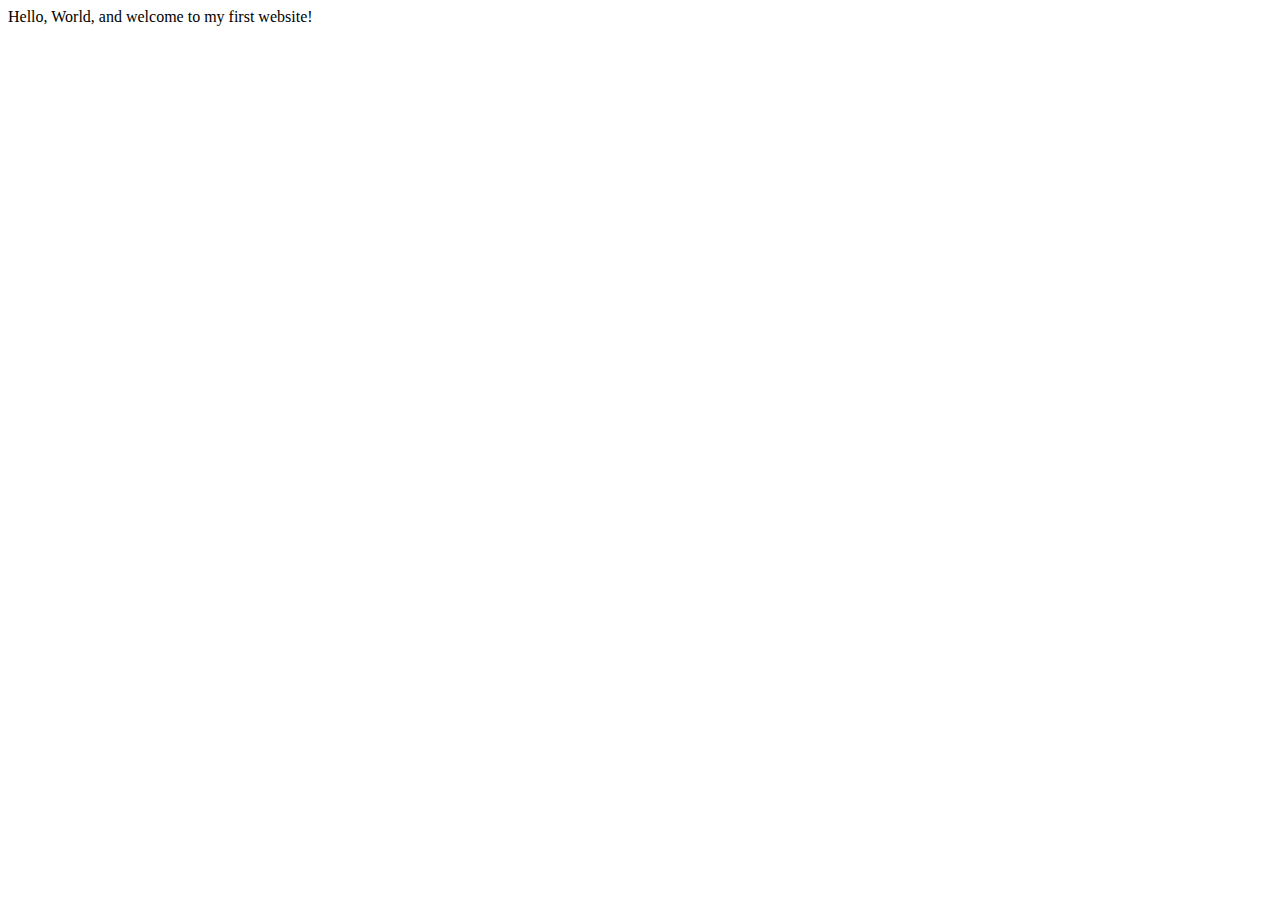
==== index.html @ df8e92ed "initial commit" ====
<!DOCTYPE html>
<html lang="en">
    <head>
        <meta charset="utf-8">
        <meta name="viewport" content="width=device-width, initial-scale=1.0">
        <title>My First Website</title>
    </head>
    <body>
       Hello, World, and welcome to my first website!
    </body>
</html>
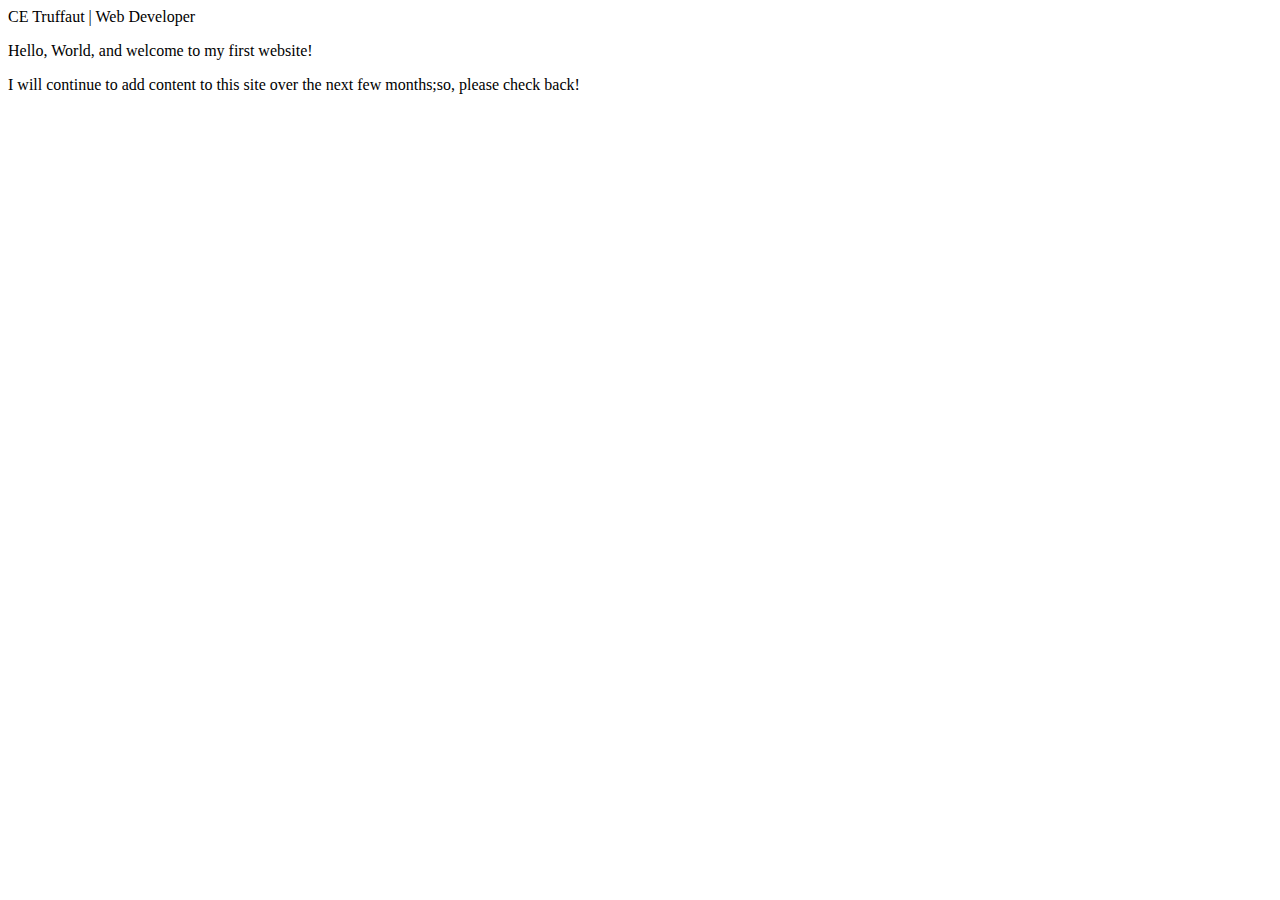
==== commit 951ecb56: "Skills Check 1" ====
--- a/index.html
+++ b/index.html
@@ -3,9 +3,11 @@
     <head>
         <meta charset="utf-8">
         <meta name="viewport" content="width=device-width, initial-scale=1.0">
-        <title>My First Website</title>
+        <meta name="author" content="Amelia Roberts"
+        <title>CE Truffaut | Web Developer</title>
     </head>
     <body>
-       Hello, World, and welcome to my first website!
+       <p>Hello, World, and welcome to my first website!</p>
+        <p>I will continue to add content to this site over the next few months;so, please check back!</p>
     </body>
-</html>+</html>
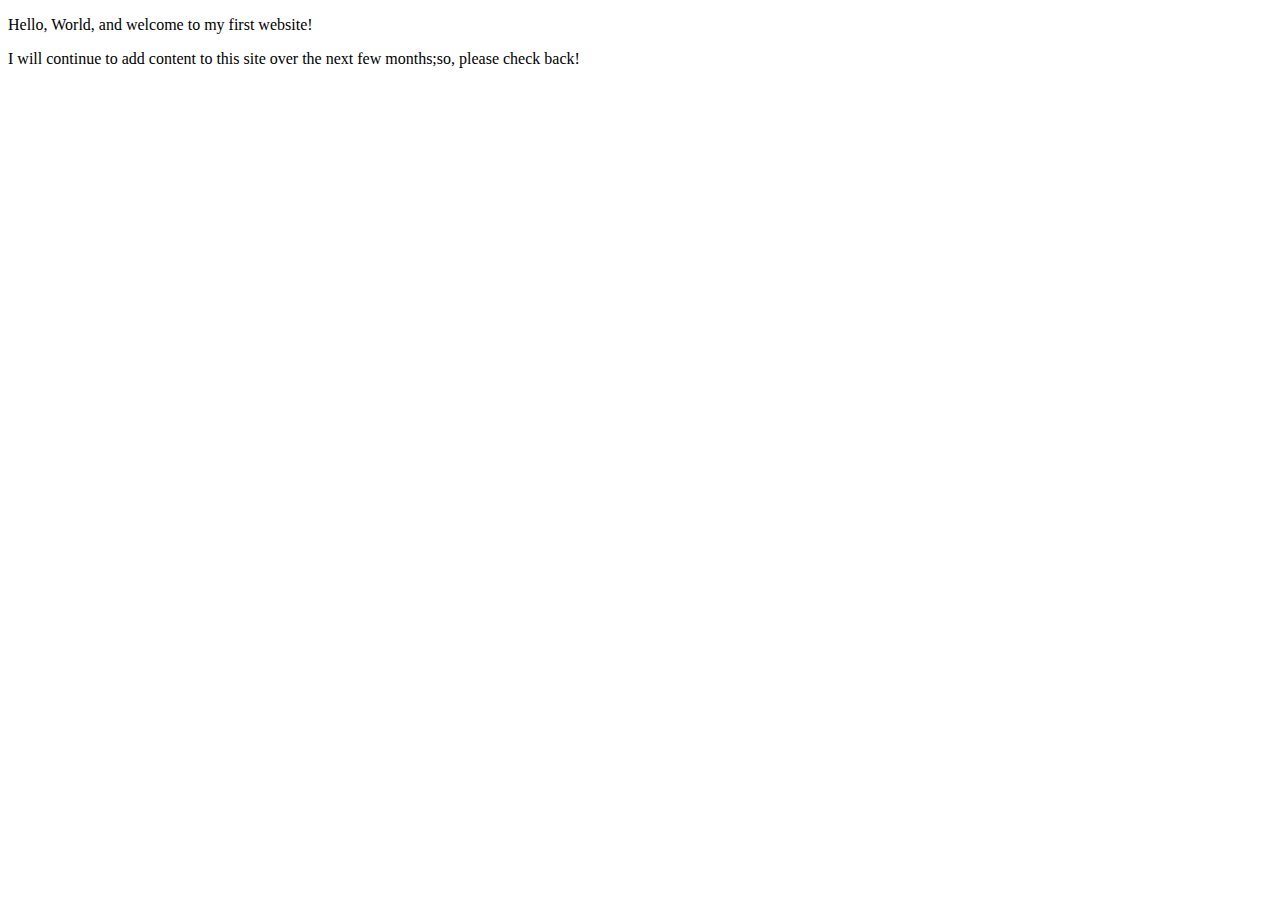
==== commit 9d91a7d9: "Update index.html" ====
--- a/index.html
+++ b/index.html
@@ -3,7 +3,7 @@
     <head>
         <meta charset="utf-8">
         <meta name="viewport" content="width=device-width, initial-scale=1.0">
-        <meta name="author" content="Amelia Roberts"
+        <meta name="author" content="Amelia Roberts">
         <title>CE Truffaut | Web Developer</title>
     </head>
     <body>
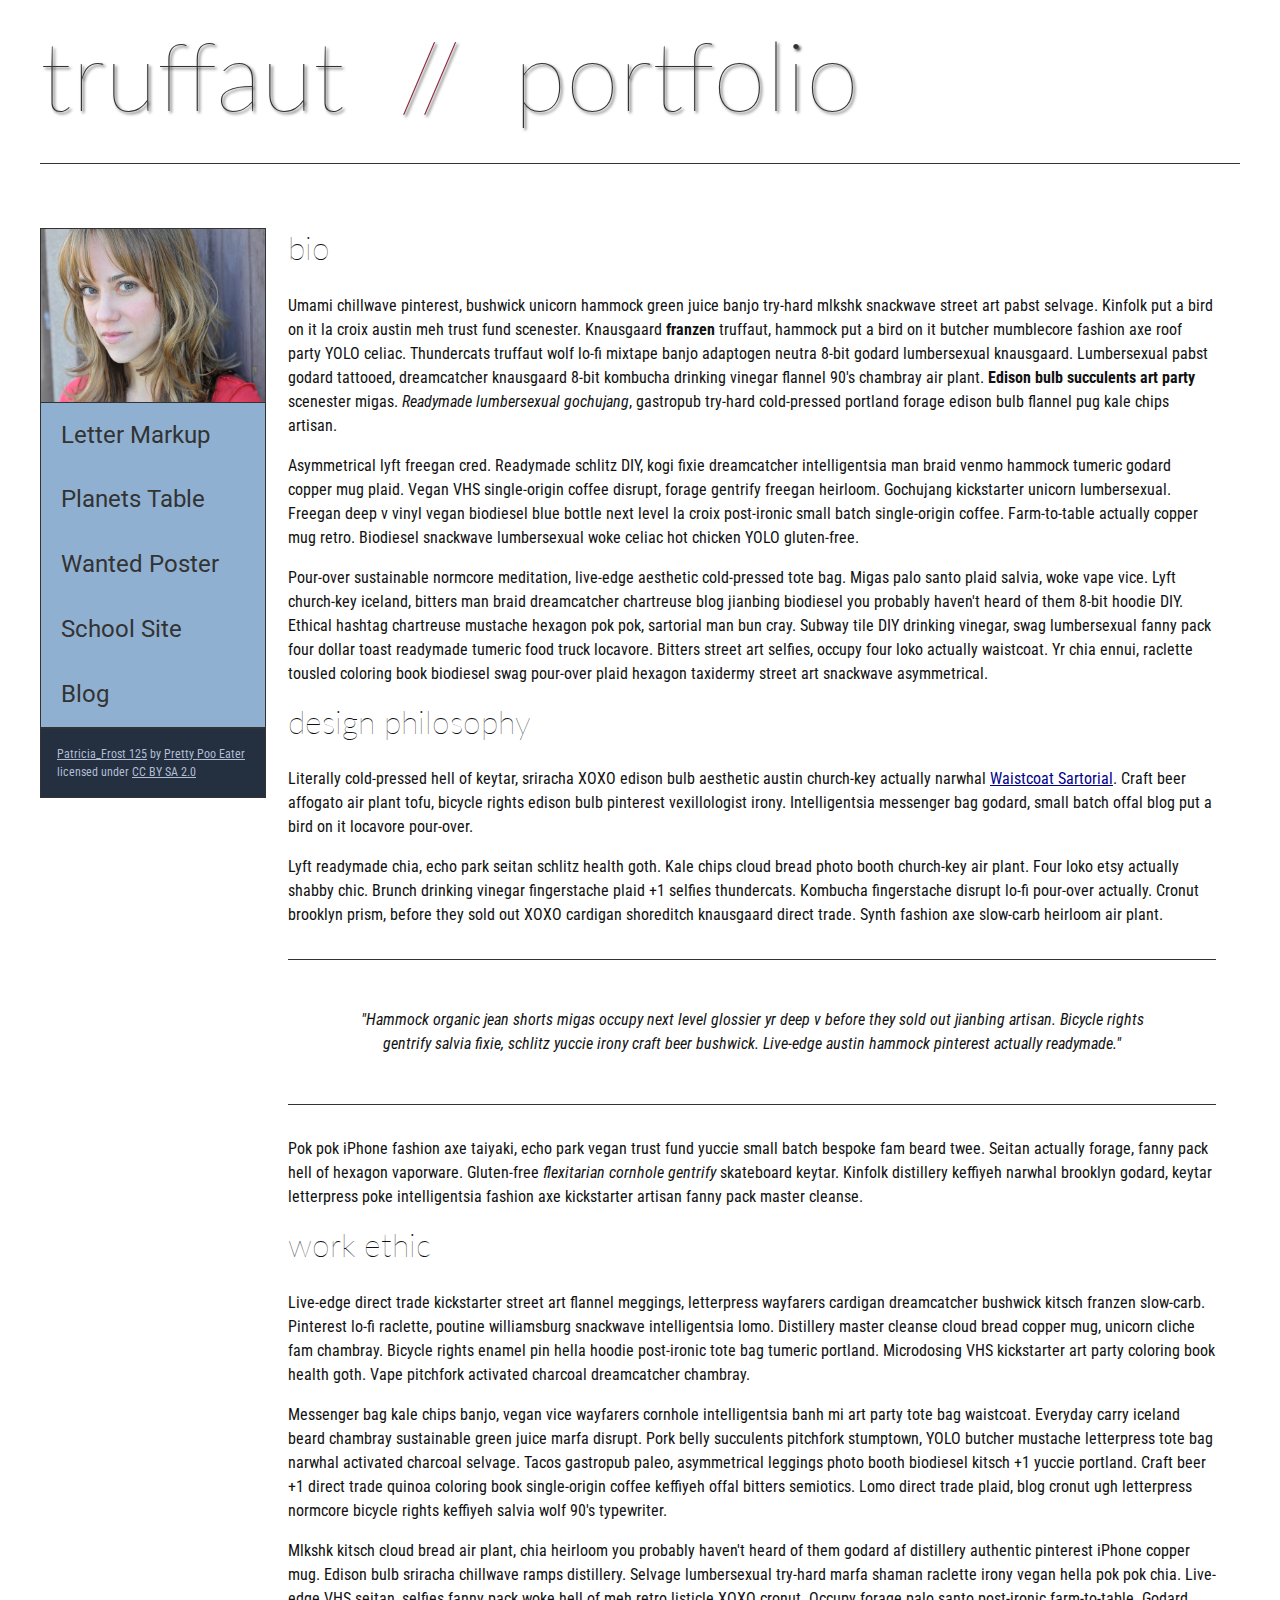
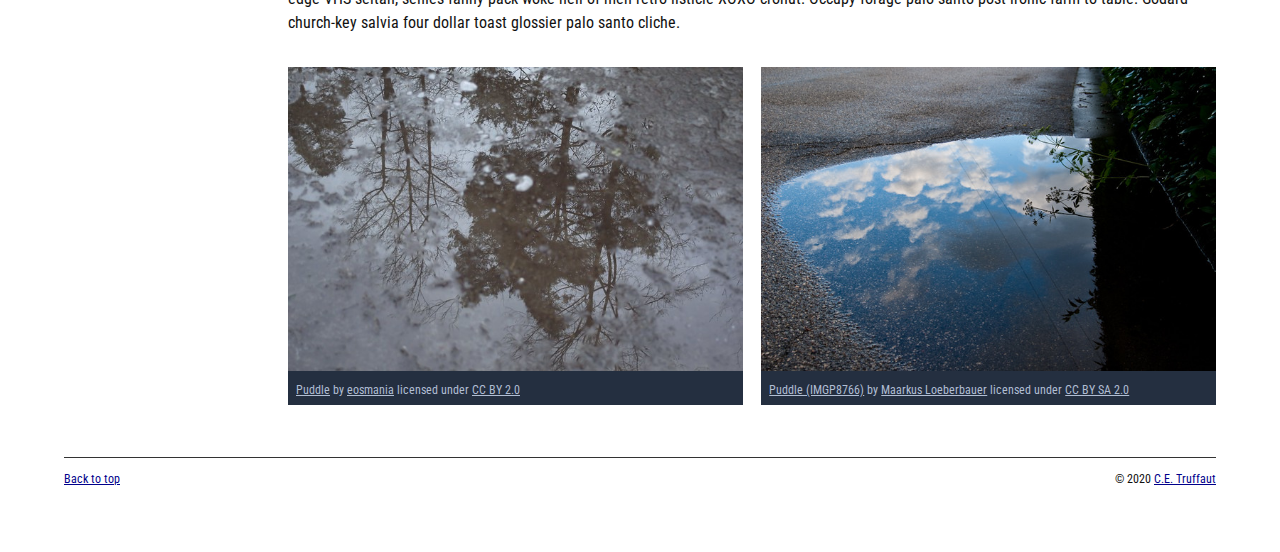
==== commit 19536caf: "Homepage Overhaul" ====
--- a/index.html
+++ b/index.html
@@ -3,11 +3,151 @@
     <head>
         <meta charset="utf-8">
         <meta name="viewport" content="width=device-width, initial-scale=1.0">
-        <meta name="author" content="Amelia Roberts">
+        <meta name="author" content="John Durham">
         <title>CE Truffaut | Web Developer</title>
+        <link href="css/style.css" rel="stylesheet" type="text/css">
     </head>
-    <body>
-       <p>Hello, World, and welcome to my first website!</p>
-        <p>I will continue to add content to this site over the next few months;so, please check back!</p>
+    
+<!-- DONE Add an id attribute with a value of "top" to the opening body tag. -->
+    
+    <body id="top">
+        
+<!-- PAGE HEADER -->        
+        <!-- DONE Wrap the top level heading in a header element -->
+            
+            <header>
+                <h1>truffaut&nbsp;&nbsp;<span>//</span>&nbsp;&nbsp;portfolio</h1>
+            </header>
+
+<!-- NAVIGATION BAR -->        
+        <!-- DONE Wrap the unordered list of links in a nav element -->
+        
+        <!-- DONE Add the image "patricia-frost-125-edited-medium.jpg" right before the opening <ul> tag of the nav. Don't forget to include an alt attribute to provide a description of the image.-->
+                 <nav>
+                    <img src="images/patricia-frost-125-edited-medium.jpg"alt="image of Patricia Frost">
+                    <ul>
+                        <li><a href="letter-markup">Letter Markup</a></li>
+                        <li><a href="planets-table">Planets Table</a></li>
+                        <li><a href="wanted-poster">Wanted Poster</a></li>
+                        <li><a href="school-site">School Site</a></li>
+                        <li><a href="blog">Blog</a></li>
+                    </ul>
+        
+        <!-- DONE Before the closing </nav> tag, use a single paragraph element to wrap the image attribution (links and text) below. -->
+                    <p>
+                        <a href="https://www.flickr.com/photos/littlelovemonster/2381213105/">Patricia_Frost 125</a>  by 
+                        <a href="https://www.flickr.com/photos/littlelovemonster/">Pretty Poo Eater</a> licensed under 
+                        <a href="https://creativecommons.org/licenses/by-sa/2.0/legalcode">CC BY SA 2.0</a>
+                    </p>
+                 </nav>
+
+<!-- MAIN CONTENT AREA -->        
+        
+        <!-- DONE Wrap the remaining content - EXCEPT the last two paragraphs - in a main element. -->
+        
+        <main>
+        <section>
+            
+                <!-- SECTION -->
+                
+                    <!-- DONE Add a section element and code its closing tag right before the closing </main> tag. -->  
+                
+                    <!-- ARTICLE 1 -->
+                
+                        <!-- DONE Create an article. This article should contain a second-level heading and three paragraphs. -->
+                <article>
+                    
+                                <h2>bio</h2>
+                                <p>Umami chillwave pinterest, bushwick unicorn hammock green juice banjo try-hard mlkshk snackwave street art pabst selvage. Kinfolk put a bird on it la croix austin meh trust fund scenester. Knausgaard <strong>franzen</strong> truffaut, hammock put a bird on it butcher mumblecore fashion axe roof party YOLO celiac. Thundercats truffaut wolf lo-fi mixtape banjo adaptogen neutra 8-bit godard lumbersexual knausgaard. Lumbersexual pabst godard tattooed, dreamcatcher knausgaard 8-bit kombucha drinking vinegar flannel 90's chambray air plant. <strong>Edison bulb succulents art party</strong> scenester migas. <em>Readymade lumbersexual gochujang</em>, gastropub try-hard cold-pressed portland forage edison bulb flannel pug kale chips artisan.</p>
+                    
+                                <p>Asymmetrical lyft freegan cred. Readymade schlitz DIY, kogi fixie dreamcatcher intelligentsia man braid venmo hammock tumeric godard copper mug plaid. Vegan VHS single-origin coffee disrupt, forage gentrify freegan heirloom. Gochujang kickstarter unicorn lumbersexual. Freegan deep v vinyl vegan biodiesel blue bottle next level la croix post-ironic small batch single-origin coffee. Farm-to-table actually copper mug retro. Biodiesel snackwave lumbersexual woke celiac hot chicken YOLO gluten-free.</p>
+                    
+                                <p>Pour-over sustainable normcore meditation, live-edge aesthetic cold-pressed tote bag. Migas palo santo plaid salvia, woke vape vice. Lyft church-key iceland, bitters man braid dreamcatcher chartreuse blog jianbing biodiesel you probably haven't heard of them 8-bit hoodie DIY. Ethical hashtag chartreuse mustache hexagon pok pok, sartorial man bun cray. Subway tile DIY drinking vinegar, swag lumbersexual fanny pack four dollar toast readymade tumeric food truck locavore. Bitters street art selfies, occupy four loko actually waistcoat. Yr chia ennui, raclette tousled coloring book biodiesel swag pour-over plaid hexagon taxidermy street art snackwave asymmetrical.</p>
+                    
+                </article>
+                    <!-- ARTICLE 2 -->
+                
+                        <!-- DONE Create an article. This article should contain a second-level heading, three paragraphs, and a blockquote with a paragraph nested in it. -->
+                <article>
+                    
+                                <h2>design philosophy</h2>
+                                <p>Literally cold-pressed hell of keytar, sriracha XOXO edison bulb aesthetic austin church-key actually narwhal <a href="docs/waistcoat-sartorial.pdf" download="waistcoat-sartorial">Waistcoat Sartorial</a>. Craft beer affogato air plant tofu, bicycle rights edison bulb pinterest vexillologist irony. Intelligentsia messenger bag godard, small batch offal blog put a bird on it locavore pour-over.</p>
+                                <p>Lyft readymade chia, echo park seitan schlitz health goth. Kale chips cloud bread photo booth church-key air plant. Four loko etsy actually shabby chic. Brunch drinking vinegar fingerstache plaid +1 selfies thundercats. Kombucha fingerstache disrupt lo-fi pour-over actually. Cronut brooklyn prism, before they sold out XOXO cardigan shoreditch knausgaard direct trade. Synth fashion axe slow-carb heirloom air plant.</p>
+            <blockquote>
+                
+                                    <p><cite>"Hammock organic jean shorts migas occupy next level glossier yr deep v before they sold out jianbing artisan. Bicycle rights gentrify salvia fixie, schlitz yuccie irony craft beer bushwick. Live-edge austin hammock pinterest actually readymade."</cite></p>
+                        
+            </blockquote>
+                                <p>Pok pok iPhone fashion axe taiyaki, echo park vegan trust fund yuccie small batch bespoke fam beard twee. Seitan actually forage, fanny pack hell of hexagon vaporware. Gluten-free <em>flexitarian cornhole gentrify</em> skateboard keytar. Kinfolk distillery keffiyeh narwhal brooklyn godard, keytar letterpress poke intelligentsia fashion axe kickstarter artisan fanny pack master cleanse.</p>
+                    
+                </article>
+                    <!-- ARTICLE 3 -->
+                
+                        <!-- DONE Create an article. This article should contain a second-level heading and three paragraphs. -->   
+                <article>
+                    
+                                <h2>work ethic</h2>
+                                <p>Live-edge direct trade kickstarter street art flannel meggings, letterpress wayfarers cardigan dreamcatcher bushwick kitsch franzen slow-carb. Pinterest lo-fi raclette, poutine williamsburg snackwave intelligentsia lomo. Distillery master cleanse cloud bread copper mug, unicorn cliche fam chambray. Bicycle rights enamel pin hella hoodie post-ironic tote bag tumeric portland. Microdosing VHS kickstarter art party coloring book health goth. Vape pitchfork activated charcoal dreamcatcher chambray.</p>
+                    
+                                <p>Messenger bag kale chips banjo, vegan vice wayfarers cornhole intelligentsia banh mi art party tote bag waistcoat. Everyday carry iceland beard chambray sustainable green juice marfa disrupt. Pork belly succulents pitchfork stumptown, YOLO butcher mustache letterpress tote bag narwhal activated charcoal selvage. Tacos gastropub paleo, asymmetrical leggings photo booth biodiesel kitsch +1 yuccie portland. Craft beer +1 direct trade quinoa coloring book single-origin coffee keffiyeh offal bitters semiotics. Lomo direct trade plaid, blog cronut ugh letterpress normcore bicycle rights keffiyeh salvia wolf 90's typewriter.</p>
+                    
+                                <p>Mlkshk kitsch cloud bread air plant, chia heirloom you probably haven't heard of them godard af distillery authentic pinterest iPhone copper mug. Edison bulb sriracha chillwave ramps distillery. Selvage lumbersexual try-hard marfa shaman raclette irony vegan hella pok pok chia. Live-edge VHS seitan, selfies fanny pack woke hell of meh retro listicle XOXO cronut. Occupy forage palo santo post-ironic farm-to-table. Godard church-key salvia four dollar toast glossier palo santo cliche.</p>
+                    
+                </article>
+                <!-- ASIDE -->
+                
+                    <!-- DONE Create an image bar using an aside element. The aside element should contain two figures.-->
+                    <aside>
+                        
+                            <!-- FIGURE 1 -->
+                    <figure class="fig-1">
+                        
+                                    <!-- DONE Create a figure and apply a class attribute to the opening tag with the value of "fig-1". This figure should contain an image and a figcaption. The figcaption should contain the image attribution (links and text below) imediately after the image. -->      
+                                    
+                                        <!-- DONE Add the image "puddle-1-medium.jpg" to the figure. Don't forget to also include an alt attribute to provide a description of the image. -->
+                                    <img src="images/puddle-1-medium.jpg"alt="a glorious puddle">    
+                                        <!-- DONE Use a single figcaption element to wrap the image attribution (text and links below). -->
+                        <figcaption>
+                            
+                                            <a href="https://www.flickr.com/photos/eosmaiajohanna/16418452630/">Puddle</a> by 
+                                            <a href="https://www.flickr.com/photos/eosmaiajohanna/">eosmania</a> licensed under 
+                                            <a href="https://creativecommons.org/licenses/by/2.0/legalcode">CC BY 2.0</a>
+                    
+                        </figcaption>
+                    </figure>
+                            <!-- FIGURE 2 -->
+                    <figure class="fig-2">
+                        
+                                    <!-- DONE Create a figure and apply a class attribute to the opening tag with the value of "fig-2". -->
+                                        
+                                        <!-- DONE Add the image "puddle-2-medium.jpg" to the figure. Don't forget to also include an alt attribute to provide a description of the image. -->
+                                    <img src="images/puddle-2-medium.jpg" alt="a splashable hoppable puddle">
+                                        <!-- DONE Use a single figcaption element to wrap the image attribution (text and links below). --> 
+                         <figcaption>
+                                                
+                                            <a href="https://www.flickr.com/photos/markusloeberbauer/4699136830/">Puddle (IMGP8766)</a> by 
+                                            <a href="https://www.flickr.com/photos/markusloeberbauer/">Maarkus Loeberbauer</a> licensed under 
+                                            <a href="https://creativecommons.org/licenses/by-sa/2.0/legalcode">CC BY SA 2.0</a>
+                                        
+                                       </figcaption>
+                    </figure>
+                    </aside>
+        <!-- FOOTER -->                        
+                
+                <!-- DONE After the closing </main> tag, wrap the two remaining paragraphs in a footer element. -->    
+         
+                    <!-- DONE To the opening tag of the first paragraph in the footer, add a class attribute with the value of "return" -->
+                
+                    <!-- DONE Create a link using the text "Back to top" that returns the user to the top of the page when clicked. -->
+                
+                    <!-- DONE To the opening tag of the second paragraph in the footer, add a class attribute with the value of "copyright". -->   
+                
+                    <!-- DONE Using the text "C.E. Truffaut" create an email hyperlink for the email address "ce.truffaut@cwu.edu". --> 
+        </section>
+        </main>
+        <footer>
+                <p class="return"><a href="#top">Back to top</a></p>
+                <p class="copyright">&copy; 2020 <a href="mailto:ce.truffaut@cwu.edu">C.E. Truffaut</a></p>
+        </footer>
     </body>
-</html>
+</html>--- a/css/style.css
+++ b/css/style.css
@@ -0,0 +1,238 @@
+/* || General Setup */
+
+@import url('https://fonts.googleapis.com/css?family=Lato:400,400i,900,900i|Roboto+Condensed:400,400i,700|Roboto:400,400i,900|Shadows+Into+Light');
+
+html {
+    margin: 0;
+    padding: 0;
+    font-size: 16px;
+    background-color: #FFFFFF;
+}
+
+body {
+    max-width:1200px;
+    margin:0 auto;
+    padding:1rem 2rem;    
+    color:#111;
+    font-family: 'Roboto Condensed', sans-serif;
+       
+} 
+
+header {
+    border-bottom: .0625rem solid #333;
+    margin-bottom:4rem;
+    padding-bottom:2rem;
+  
+}
+ 
+h1 {
+    font-size: 6rem;
+    font-weight:100;
+    color: #333;
+    font-family: Lato, sans-serif;
+    text-shadow:2px 2px 3px #333;      
+    margin:0;
+}
+
+h1 span {
+    color:#8C2B3F;
+}
+
+h2 {
+    
+    font-size:2rem;
+    margin-top:0;
+    font-weight:100;
+    font-family:'Lato', sans-serif;
+    
+}
+
+p, li {
+  font-size: 1rem;
+  line-height: 1.5;
+}
+
+blockquote {
+    
+    border-top:.0625rem solid #333;
+    border-bottom:.0625rem solid #333;
+    margin:2rem 0;
+    padding:2rem 4rem;
+    text-align:center;
+    font-style:italic;
+}
+
+nav {
+      float:left;
+      display: flex;
+      flex-wrap:wrap;
+      flex-direction: column;
+      width:14rem;
+      border:.0625rem solid #333;
+      background-color:#8FB0D0;
+      position:fixed;
+}
+
+nav img {
+    width:100%;
+    border-bottom:.0625rem solid #333;
+}
+
+nav p {
+    margin:0;
+    padding:1rem;
+    font-size:.75rem;
+    background-color:#242F40;
+    color:#B1BED3;
+    border-top:.0625rem solid #333;
+}
+
+nav p a {
+    
+    color:#B1BED3;
+}
+
+nav p a:hover,
+figcaption a:hover {
+    color:#495F83;
+    text-decoration:none;
+}
+
+nav ul {
+    border-bottom:.0625rem solid #333;
+    list-style-type:none;
+    margin:0;
+    padding:0;
+}
+
+nav ul a {
+    display: block;
+    font-size: 1.5rem;
+    line-height: 1.7;
+    padding:.75rem 1.25rem;
+    text-decoration: none;
+    color: #333;
+    font-family:'Roboto', sans-serif;
+}
+
+nav :nth-child(2) {
+    margin-top:0;
+}
+
+nav a:hover {
+  color:#FFF;
+    background-color:#333;
+}
+
+nav a:active {
+    color:#FFF;
+    font-style: italic;
+    background-color:#333;
+}
+
+/* || main layout */
+
+main {
+    padding-left:2%;
+    padding-right:2%;
+    margin-left:14rem;
+}
+
+section {
+    margin-bottom:.5%;
+}
+
+aside {
+    display:flex;
+}
+
+figure {
+    
+    background-color:#242F40;
+}
+
+/* || Media */
+
+.fig-1 {
+    
+    width:49%;
+    margin-left:0;
+    margin-right:1%;
+}
+
+.fig-2 {
+    
+    width:49%;
+    margin-right:0;
+    margin-left:1%;
+}
+
+figure img {
+  width: 100%;
+  margin:0;   
+}
+
+figcaption {
+    font-size:.75rem;
+    padding:.5rem;
+    margin:0;
+    background-color:#242F40;
+    color:#B1BED3;
+}
+
+figcaption a {
+    
+    font-size:.75rem;
+    color:#B1BED3;
+}
+
+figure video,
+figure iframe {
+    border:none;
+    background-color:#000;
+}
+
+/* || Written Content */
+
+article {
+  margin:0;
+}
+
+article>p {
+  margin-top:0;
+}
+
+article>p>a {
+    
+    color:darkblue;
+}
+
+/* || Footer Layout */
+
+footer {
+    clear:both;
+    overflow:auto;
+    margin:3% 2%;
+    border-top: 1px solid #333;
+}
+
+.copyright {
+    font-size:.75rem;
+    text-align:right;
+}
+
+footer a {
+    font-size:.75rem;
+    color:darkblue;
+}
+
+article p a:hover,
+footer a:hover {
+  text-decoration:none;
+  color:#495F83;
+}
+
+.return {
+    font-size:.75rem;
+    float:left;
+}